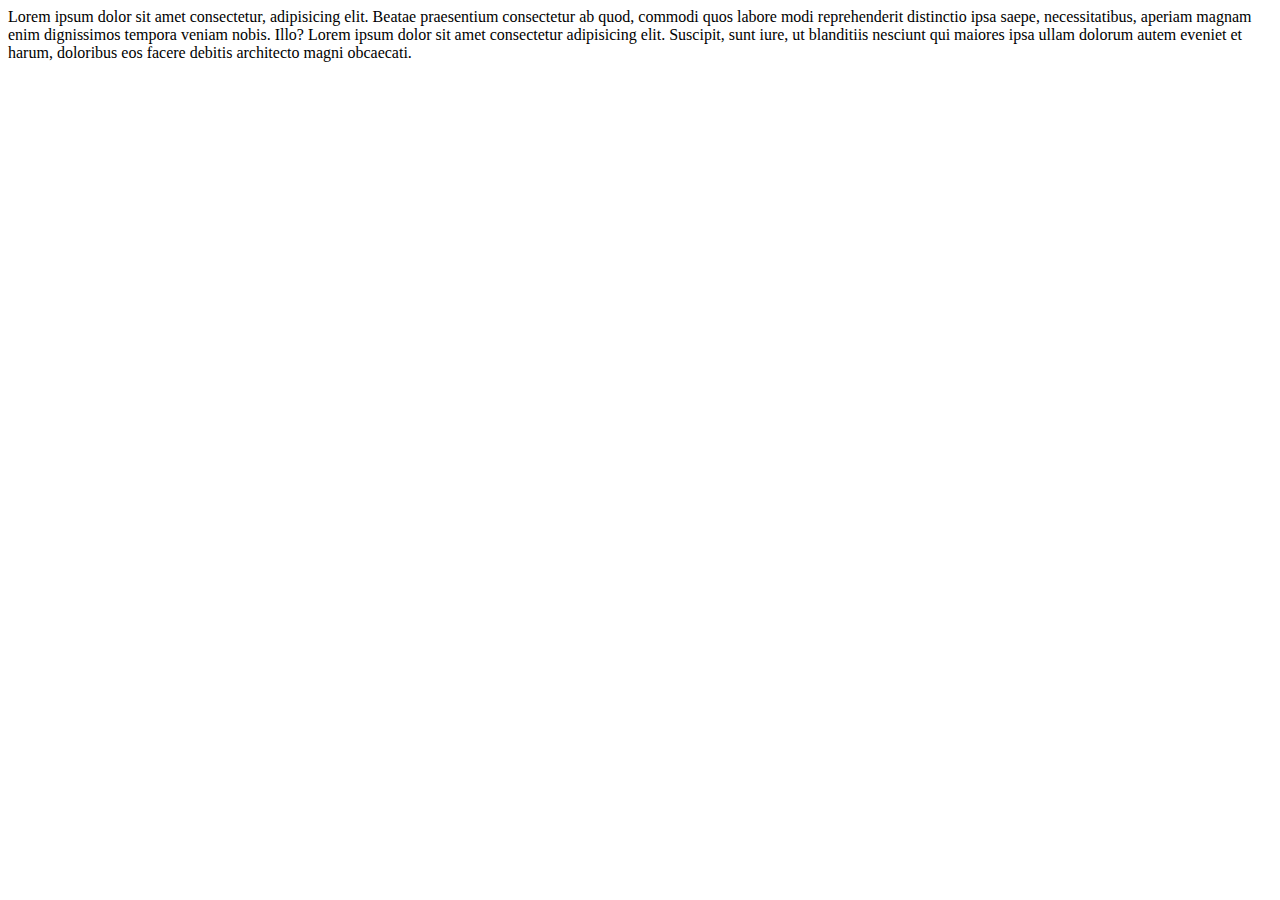
==== index.html @ 7617a358 "star" ====
<!DOCTYPE html>
<html lang="en">
  <head>
    <meta charset="UTF-8" />
    <meta name="viewport" content="width=device-width, initial-scale=1.0" />
    <link rel="stylesheet" href="./css/main.css" />
    <title>Document</title>
  </head>
  <body>
    Lorem ipsum dolor sit amet consectetur, adipisicing elit. Beatae praesentium
    consectetur ab quod, commodi quos labore modi reprehenderit distinctio ipsa
    saepe, necessitatibus, aperiam magnam enim dignissimos tempora veniam nobis.
    Illo? Lorem ipsum dolor sit amet consectetur adipisicing elit. Suscipit,
    sunt iure, ut blanditiis nesciunt qui maiores ipsa ullam dolorum autem
    eveniet et harum, doloribus eos facere debitis architecto magni obcaecati.
  </body>
</html>
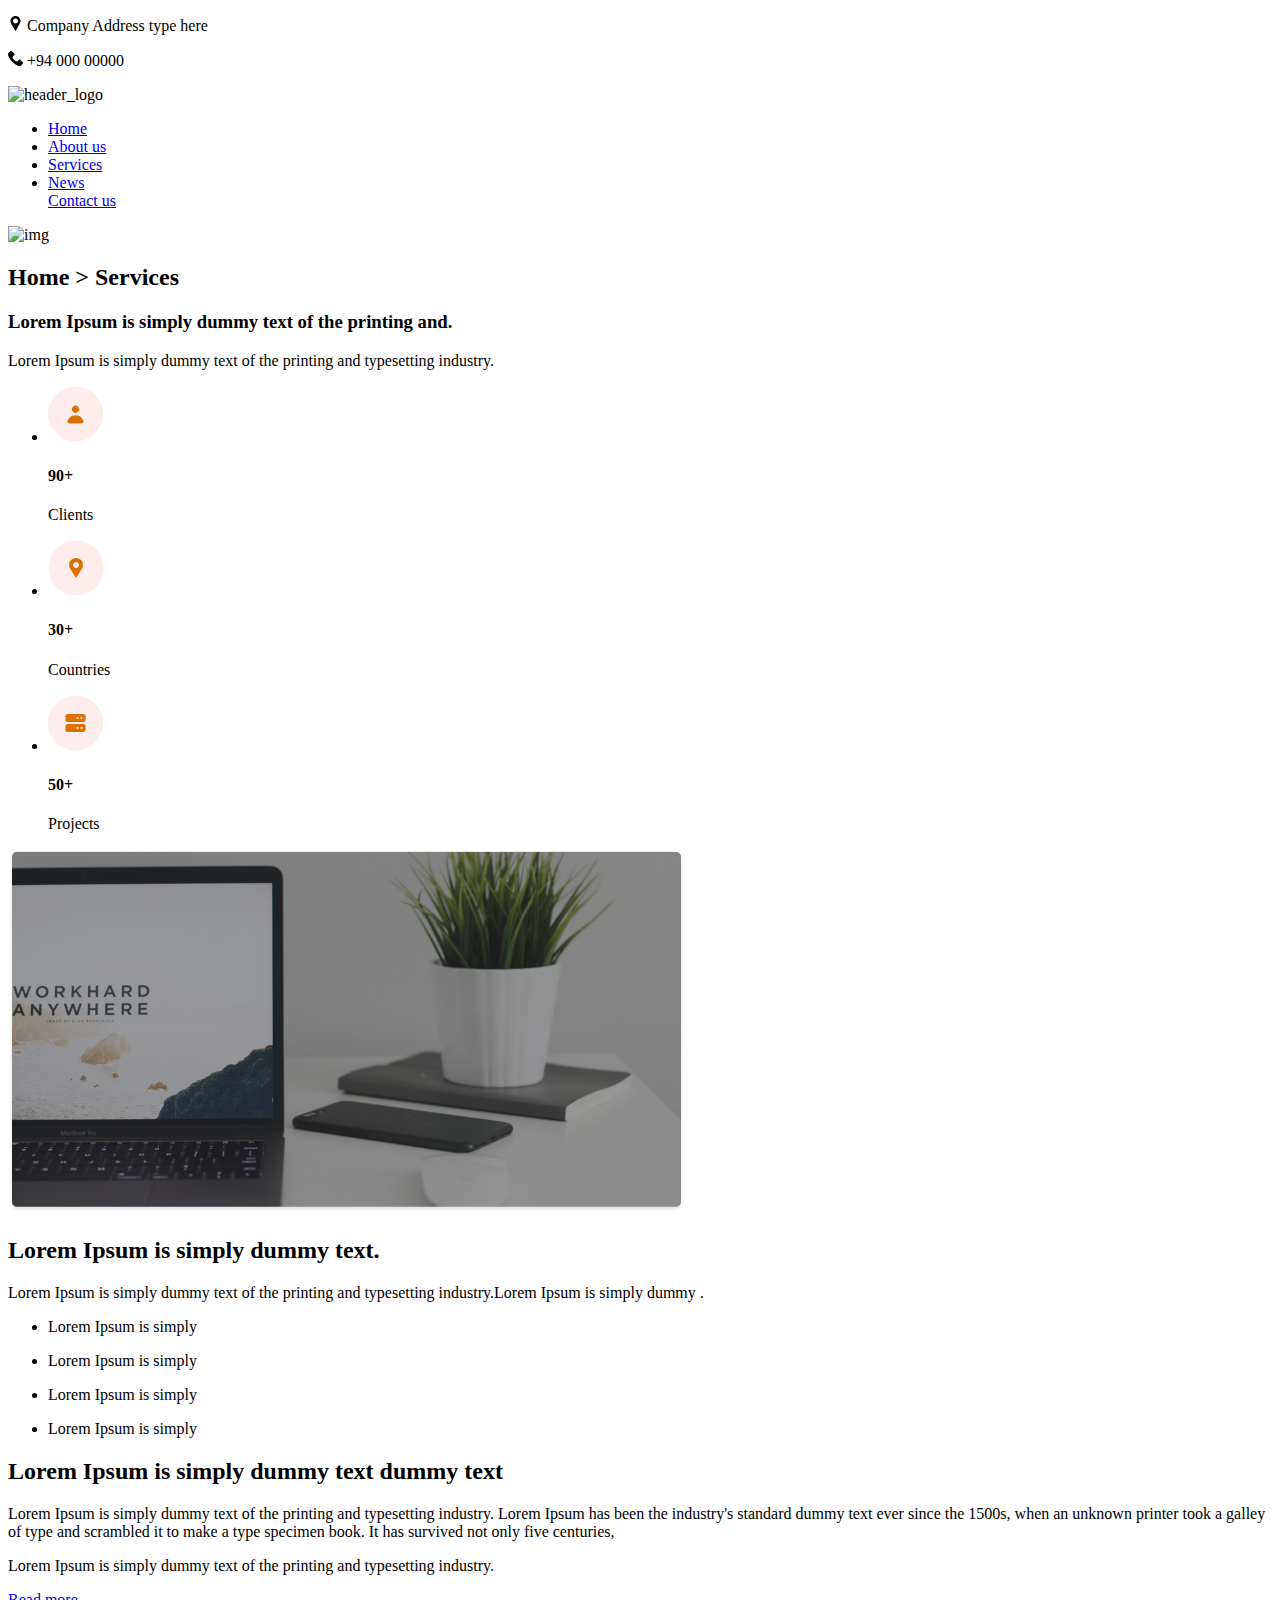
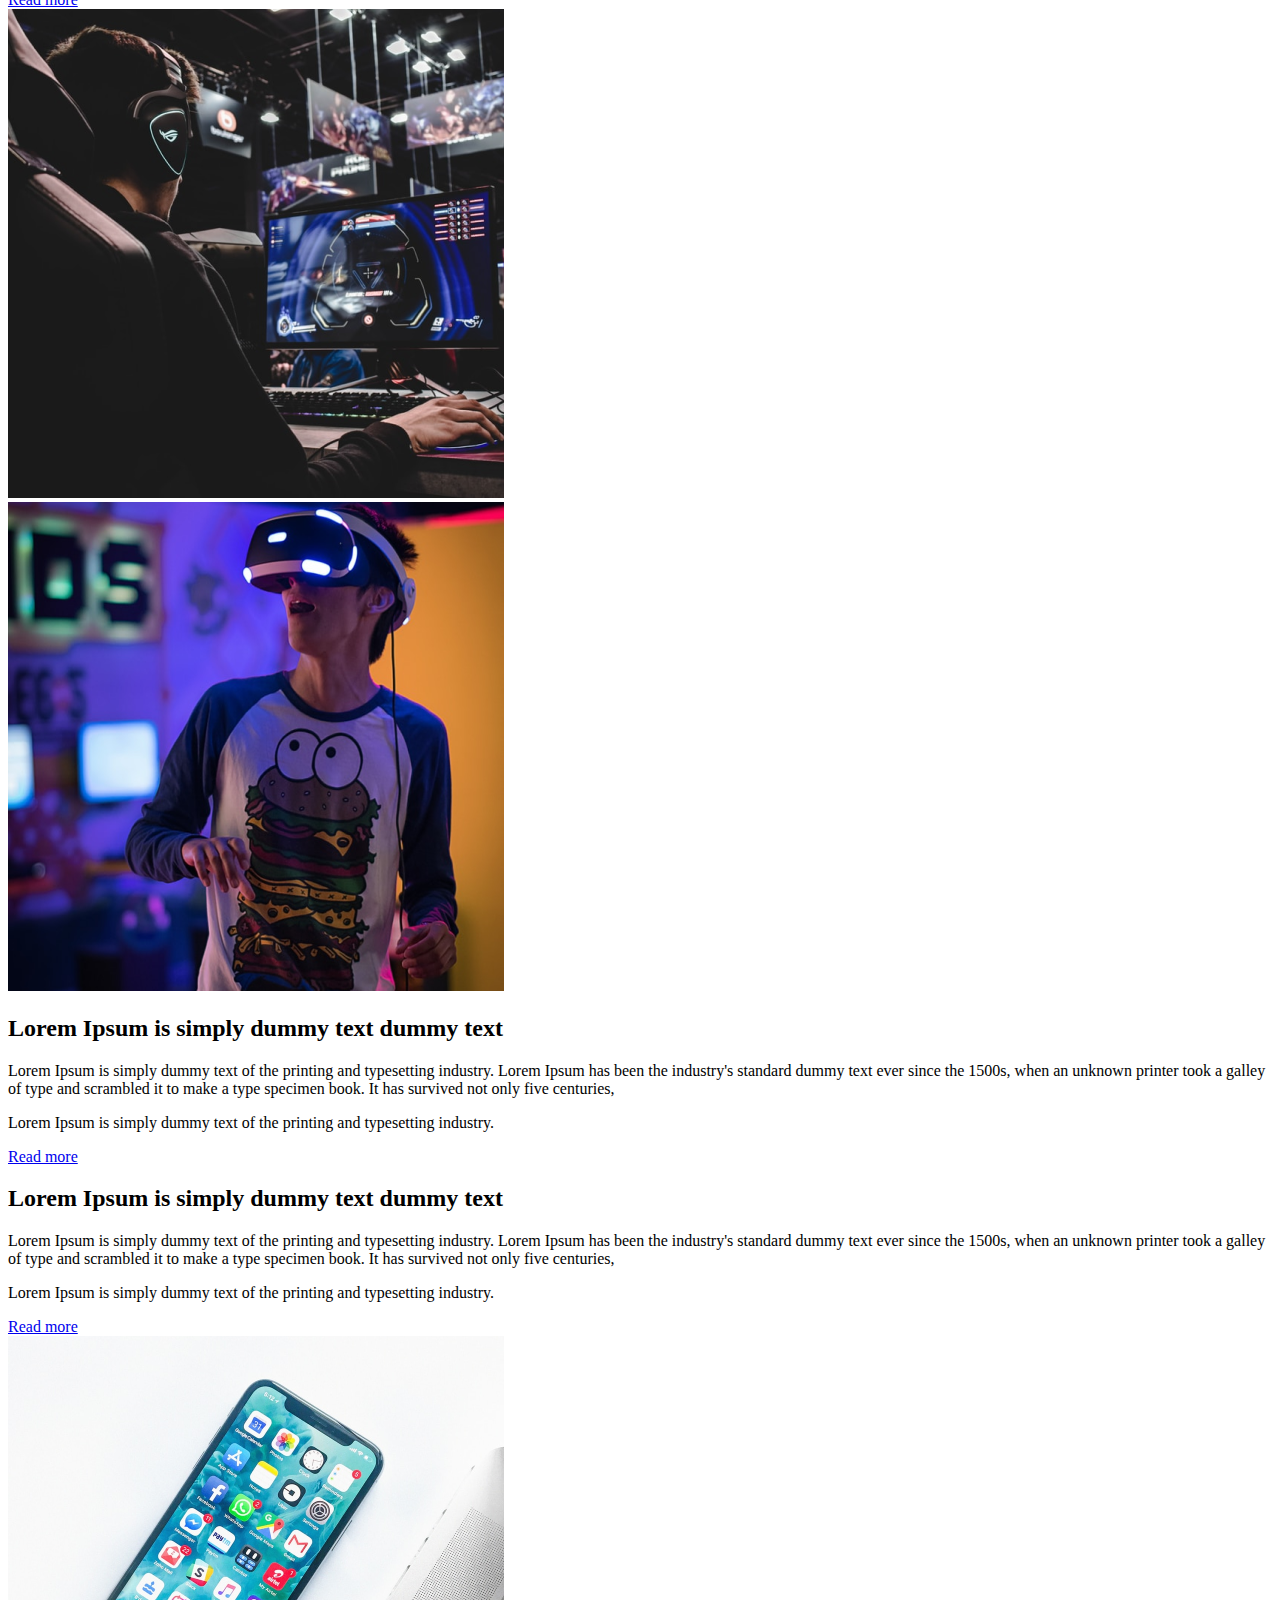
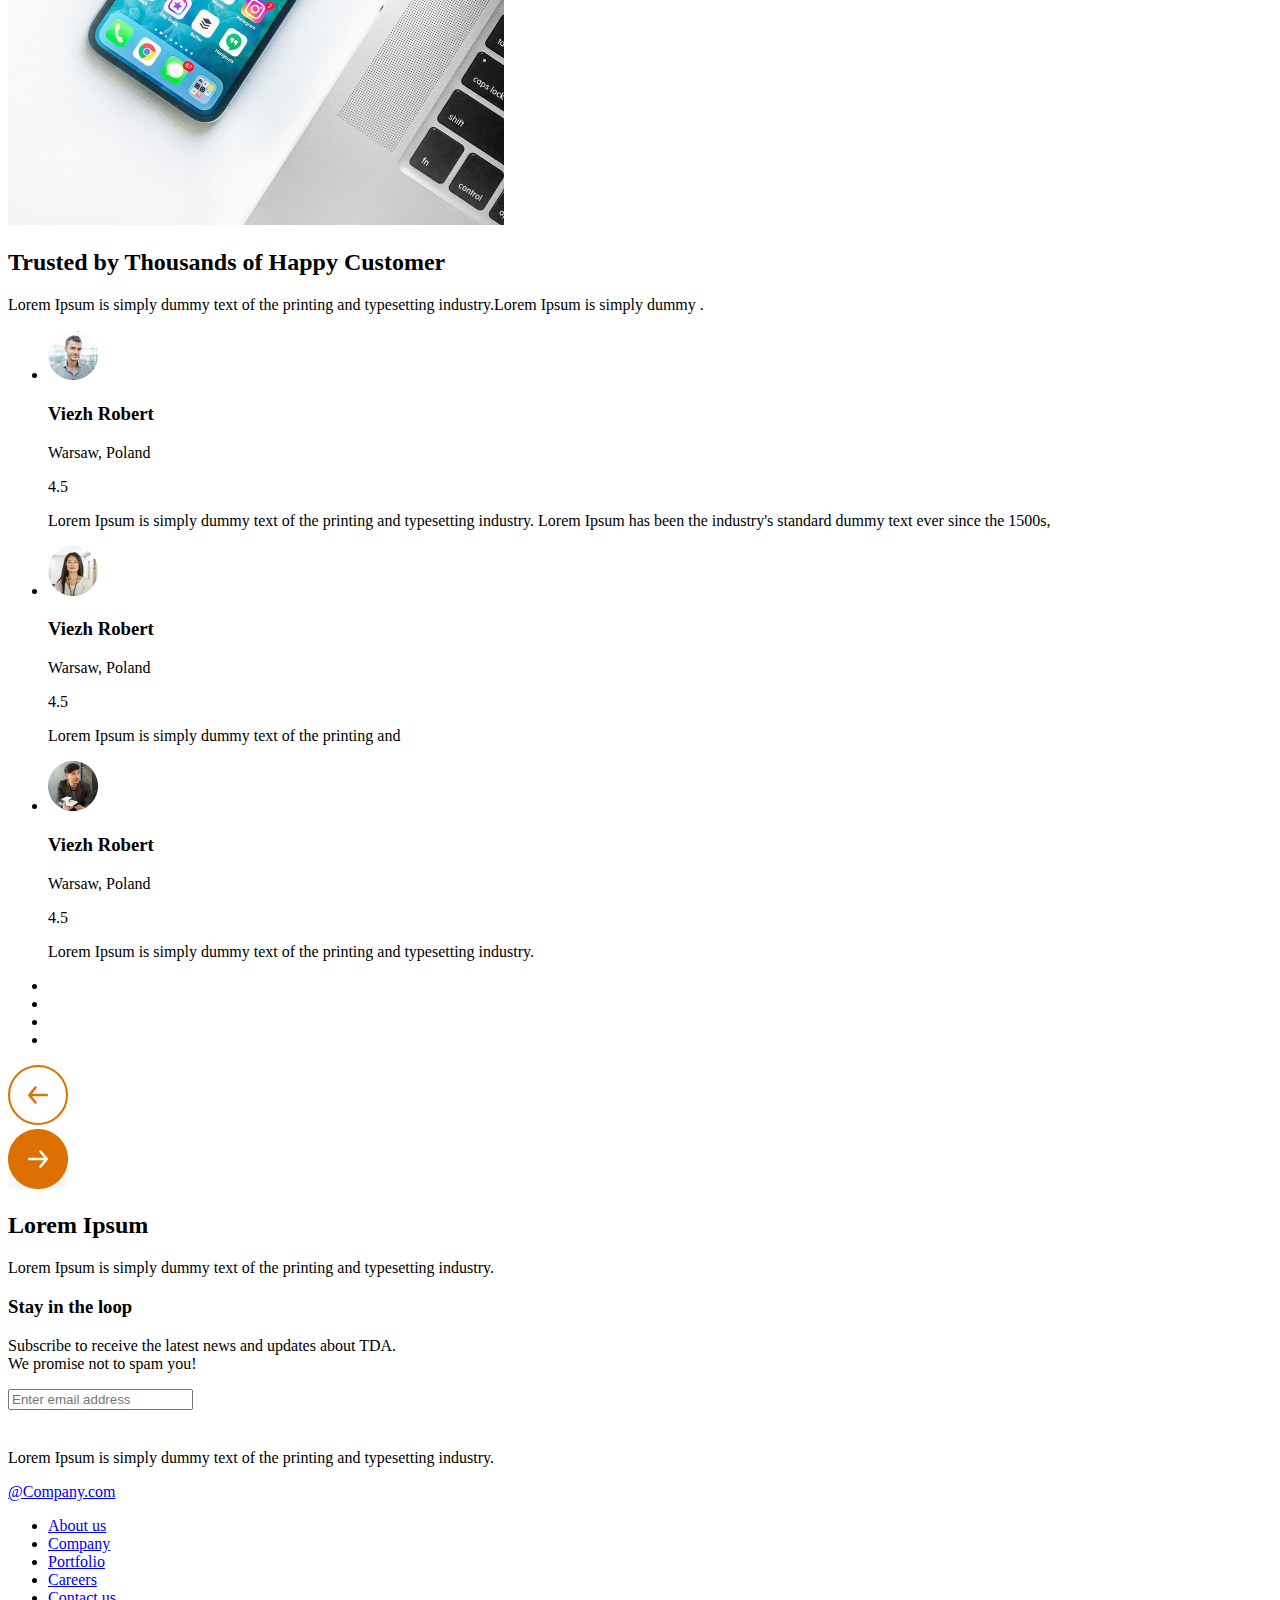
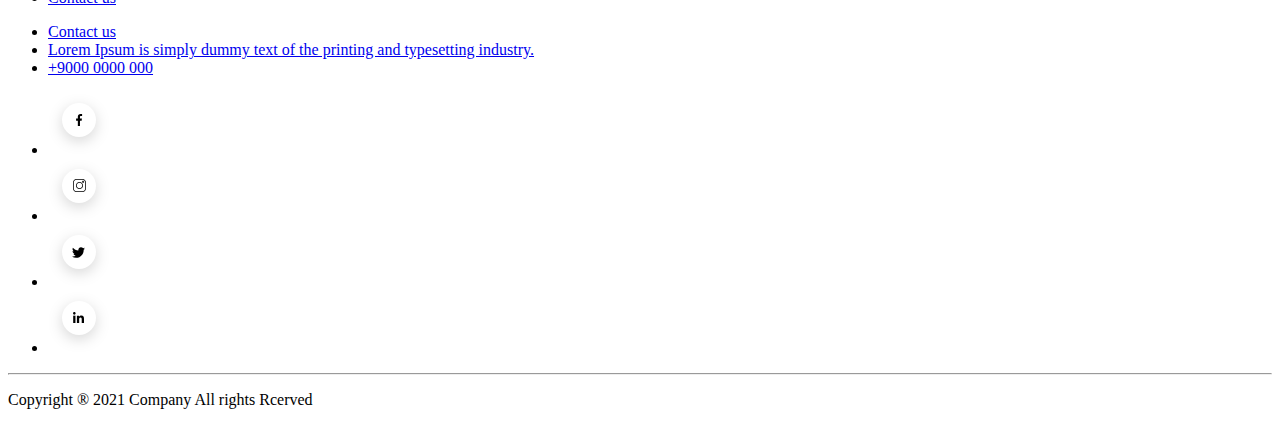
==== commit 96ad2217: "add service and index.html" ====
--- a/index.html
+++ b/index.html
@@ -1,18 +1,501 @@
 <!DOCTYPE html>
 <html lang="en">
-  <head>
-    <meta charset="UTF-8" />
-    <meta name="viewport" content="width=device-width, initial-scale=1.0" />
-    <link rel="stylesheet" href="./css/main.css" />
-    <title>Document</title>
-  </head>
-  <body>
-    Lorem ipsum dolor sit amet consectetur, adipisicing elit. Beatae praesentium
-    consectetur ab quod, commodi quos labore modi reprehenderit distinctio ipsa
-    saepe, necessitatibus, aperiam magnam enim dignissimos tempora veniam nobis.
-    Illo? Lorem ipsum dolor sit amet consectetur adipisicing elit. Suscipit,
-    sunt iure, ut blanditiis nesciunt qui maiores ipsa ullam dolorum autem
-    eveniet et harum, doloribus eos facere debitis architecto magni obcaecati.
-  </body>
-</html>
-
+
+<head>
+  <meta charset="UTF-8" />
+  <meta name="viewport" content="width=device-width, initial-scale=1.0" />
+  <link rel="stylesheet" href="./css/main.css" />
+  <title>Document</title>
+</head>
+
+<body>
+
+  <header class="main_header">
+    <div class="">
+      <div class="main_header__top">
+        <p class="main_header__lokot">
+          <img src="./img/lokatsiya_img.svg" alt="img">
+          Company Address type here
+        </p>
+
+        <p class="main_header__tel">
+          <img src="./img/tel_img.svg" alt="img">
+          +94 000 00000
+        </p>
+      </div>
+    </div>
+
+    <div class="container main_header__container">
+
+      <div class="main_header__blok">
+        <div class="main_header__logo">
+          <img src="./img/LOGO.svg" alt="header_logo">
+        </div>
+
+
+        <ul class="main_header__list">
+          <li class="main_header__item">
+            <a href="#">Home</a>
+          </li>
+          <li class="main_header__item">
+            <a href="#">About us</a>
+          </li>
+          <li class="main_header__item">
+            <a href="#">Services</a>
+          </li>
+          <li class="main_header__item">
+            <a href="#">News</a>
+          </li>
+          <div class="main_header__btn">
+            <a href="#">Contact us</a>
+          </div>
+        </ul>
+
+
+        <div class="main_header__menu">
+          <img src="./img/header_menu_img.svg" alt="img">
+        </div>
+      </div>
+    </div>
+  </header>
+
+  <main>
+    <section class="services_section">
+      <div class="container section_section__container">
+        <h2 class="services_section__title">
+          Home > <span class="services_section__span">Services</span>
+        </h2>
+
+        <h3 class="services_section__subtitle">
+          Lorem Ipsum is simply dummy text of the printing and.
+        </h3>
+
+        <p class="services_section__text">
+          Lorem Ipsum is simply dummy text of the printing and typesetting industry.
+        </p>
+
+        <ul class="services_section__list">
+          <li class="services_section__item">
+            <div class="services_section__img">
+              <img src="./img/services_img1.svg" alt="img">
+            </div>
+            <div>
+              <h4 class="services_section_item__title">
+                90+
+              </h4>
+              <p class="services_section_item__text">
+                Clients
+              </p>
+            </div>
+
+          </li>
+          <li class="services_section__item">
+            <div class="services_section__img">
+              <img src="./img/services_img2.svg" alt="img">
+            </div>
+            <div>
+              <h4 class="services_section_item__title">
+                30+
+              </h4>
+              <p class="services_section_item__text">
+                Countries
+              </p>
+            </div>
+
+          </li>
+          <li class="services_section__item">
+            <div class="services_section__img">
+              <img src="./img/services_img3.svg" alt="img">
+            </div>
+            <div>
+              <h4 class="services_section_item__title">
+                50+
+              </h4>
+              <p class="services_section_item__text">
+                Projects
+              </p>
+            </div>
+          </li>
+        </ul>
+      </div>
+    </section>
+
+    <section class="offer_section">
+      <div class="container offer_section__container">
+        <div class="offer_section__blok">
+          <div class="offer_section__img">
+            <img src="./img/Video Image.png" alt="img">
+          </div>
+
+          <div class="offer_section__content">
+            <h2 class="offer_section__title">
+              Lorem Ipsum is simply dummy text.
+            </h2>
+
+            <p class="offer_section__text">
+              Lorem Ipsum is simply dummy text of the printing and typesetting industry.Lorem Ipsum is simply dummy .
+            </p>
+
+            <ul class="offer_section__list">
+              <li class="offer_section__item">
+                <p class="offer_section_item__text">
+                  Lorem Ipsum is simply
+                </p>
+              </li>
+              <li class="offer_section__item">
+                <p class="offer_section_item__text">
+                  Lorem Ipsum is simply
+                </p>
+              </li>
+              <li class="offer_section__item">
+                <p class="offer_section_item__text">
+                  Lorem Ipsum is simply
+                </p>
+              </li>
+              <li class="offer_section__item">
+                <p class="offer_section_item__text">
+                  Lorem Ipsum is simply
+                </p>
+              </li>
+            </ul>
+          </div>
+        </div>
+      </div>
+    </section>
+
+    <section class="about_section">
+      <div class="container about_section__container">
+        <div class="about_section__blok">
+          <div class="about_section__content">
+            <h2 class="about_section__title">
+              Lorem Ipsum is simply dummy
+              text dummy text
+            </h2>
+
+            <p class="about_section__text">
+              Lorem Ipsum is simply dummy text of the printing and typesetting industry. Lorem Ipsum has been the
+              industry's standard dummy text ever since the 1500s, when an unknown printer took a galley of type and
+              scrambled it to make a type specimen book. It has survived not only five centuries,
+            </p>
+
+            <p class="about_section__subtext">
+              Lorem Ipsum is simply dummy text of the printing and typesetting industry.
+            </p>
+
+            <a class="about_section__btn" href="#">Read more</a>
+          </div>
+
+          <div class="about_section__img">
+            <img src="./img/about_img.png" alt="img">
+          </div>
+        </div>
+      </div>
+    </section>
+
+    <section class="game_section">
+      <div class="container game_section__container">
+        <div class="game_section__blok">
+          <div class="game_section__img">
+            <img src="./img/game_img.png" alt="img">
+          </div>
+
+          <div class="game_section__content">
+            <h2 class="about_section__title">
+              Lorem Ipsum is simply dummy
+              text dummy text
+            </h2>
+
+            <p class="about_section__text">
+              Lorem Ipsum is simply dummy text of the printing and typesetting industry. Lorem Ipsum has been the
+              industry's standard dummy text ever since the 1500s, when an unknown printer took a galley of type and
+              scrambled it to make a type specimen book. It has survived not only five centuries,
+            </p>
+
+            <p class="about_section__subtext">
+              Lorem Ipsum is simply dummy text of the printing and typesetting industry.
+            </p>
+
+            <a class="about_section__btn" href="#">Read more</a>
+          </div>
+        </div>
+      </div>
+    </section>
+
+    <section class="lorem_section">
+      <div class="container lorem_section__container">
+        <div class="lorem_section__blok">
+          <div class="lorem_section__content">
+            <h2 class="about_section__title">
+              Lorem Ipsum is simply dummy
+              text dummy text
+            </h2>
+
+            <p class="about_section__text">
+              Lorem Ipsum is simply dummy text of the printing and typesetting industry. Lorem Ipsum has been the
+              industry's standard dummy text ever since the 1500s, when an unknown printer took a galley of type and
+              scrambled it to make a type specimen book. It has survived not only five centuries,
+            </p>
+
+            <p class="about_section__subtext">
+              Lorem Ipsum is simply dummy text of the printing and typesetting industry.
+            </p>
+
+            <a class="about_section__btn" href="#">Read more</a>
+          </div>
+
+          <div class="lorem_section__img">
+            <img src="./img/lorem_img.png" alt="img">
+          </div>
+        </div>
+      </div>
+    </section>
+
+    <section class="customer_section">
+      <div class="container customer_section__container">
+        <h2 class="customer_section__title">
+          Trusted by Thousands of Happy Customer
+        </h2>
+
+        <p class="customer_section__text">
+          Lorem Ipsum is simply dummy text of the printing and typesetting industry.Lorem Ipsum is simply dummy .
+        </p>
+
+        <ul class="customer_section__list">
+          <li class="customer_section__item">
+            <div class="customer_section__content">
+              <div class="customer_section_item__img">
+                <img src="./img/customer_img1.png" alt="img">
+              </div>
+
+              <div>
+                <h3 class="customer_section_item__subtitle">
+                  Viezh Robert
+                </h3>
+
+                <p class="customer_section_item__text">
+                  Warsaw, Poland
+                </p>
+              </div>
+
+              <div>
+                <p class="customer_section_item__star">
+                  4.5
+                </p>
+              </div>
+            </div>
+
+            <p class="customer_section_item__subtext">
+              Lorem Ipsum is simply dummy text of the printing and typesetting industry. Lorem Ipsum has been the
+              industry's standard dummy text ever since the 1500s,
+            </p>
+
+          </li>
+          <li class="customer_section__item">
+            <div class="customer_section__content">
+              <div class="customer_section_item__img">
+                <img src="./img/customer_img2.png" alt="img">
+              </div>
+
+              <div>
+                <h3 class="customer_section_item__subtitle">
+                  Viezh Robert
+                </h3>
+
+                <p class="customer_section_item__text">
+                  Warsaw, Poland
+                </p>
+              </div>
+
+              <div>
+                <p class="customer_section_item__star">
+                  4.5
+                </p>
+              </div>
+            </div>
+
+            <p class="customer_section_item__subtext">
+              Lorem Ipsum is simply dummy text of the printing and
+            </p>
+
+
+          </li>
+          <li class="customer_section__item">
+            <div class="customer_section__content">
+              <div class="customer_section_item__img">
+                <img src="./img/customer_img3.png" alt="img">
+              </div>
+
+              <div>
+                <h3 class="customer_section_item__subtitle">
+                  Viezh Robert
+                </h3>
+
+                <p class="customer_section_item__text">
+                  Warsaw, Poland
+                </p>
+              </div>
+
+              <div>
+                <p class="customer_section_item__star">
+                  4.5
+                </p>
+              </div>
+            </div>
+
+            <p class="customer_section_item__subtext">
+              Lorem Ipsum is simply dummy text of the printing and typesetting industry.
+            </p>
+
+          </li>
+        </ul>
+
+
+        <div class="customer_section__bottom">
+          <ul class="customer_section__list">
+            <li class="customer_section__subitem">
+
+            </li>
+            <li class="customer_section__subitem">
+
+            </li>
+            <li class="customer_section__subitem">
+
+            </li>
+            <li class="customer_section__subitem">
+
+            </li>
+          </ul>
+
+          <div class="customer_section__btns">
+            <div>
+              <a href="#">
+                <img src="./img/customer_btn1.svg" alt="img">
+              </a>
+
+            </div>
+
+            <div>
+              <a href="#">
+                <img src="./img/right.png" alt="img">
+              </a>
+            </div>
+
+          </div>
+        </div>
+      </div>
+
+
+    </section>
+
+
+    <section class="item_section">
+      <div class="container item_section__container">
+        <h2 class="item_section__title">
+          Lorem Ipsum
+        </h2>
+
+        <p class="item_section__text">
+          Lorem Ipsum is simply dummy text of the printing and typesetting industry.
+        </p>
+
+        <div class="item_section__blok">
+          <div class="item_section__content">
+            <h3 class="item_section__subtitle">
+              Stay in the loop
+            </h3>
+            <p class="item_section__subtext">
+              Subscribe to receive the latest news and updates about TDA. <br>
+              We promise not to spam you!
+            </p>
+          </div>
+
+          <div>
+            <form action="" class="item_section__forms">
+
+              <input class="item_section__form" type="text" name="email" placeholder="Enter email address">
+
+            </form>
+          </div>
+        </div>
+      </div>
+    </section>
+
+  </main>
+
+  <footer class="footer_section">
+    <div class="container footer_section__container">
+      <div class="footer_section__blok">
+        <div class="footer_section__logo">
+          <img class="footer_section__logo-img" src="./img/logo.svg" alt="img">
+
+          <p class="footer_section__subtitle">
+            Lorem Ipsum is simply dummy text of the printing and typesetting industry.
+          </p>
+          <a href="#">
+            <p class="footer_section__subtext">@Company.com</p>
+          </a>
+        </div>
+
+        <ul >
+          <li class="footer_section__item">
+                  <a href="#">About us</a>
+          </li>
+          <li class="footer_section__item">
+                  <a href="#">Company</a>
+          </li>
+          <li class="footer_section__item">
+                  <a href="#">Portfolio</a>
+          </li>
+          <li class="footer_section__item">
+                  <a href="#">Careers</a>
+          </li>
+          <li class="footer_section__item">
+                  <a href="#">Contact us</a>
+          </li>
+        </ul>
+
+        <ul>
+          <li class="footer_section__item">
+            <a href="#">Contact us</a>
+          </li>
+          <li class="footer_section__item">
+            <a class="footer_section__a" href="#">Lorem Ipsum is simply dummy text of the printing and typesetting industry. </a>
+          </li>
+          <li class="footer_section__item">
+            <a href="#">+9000 0000 000</a>
+          </li>
+        </ul>
+
+        <ul class="footer_section__link-ilst">
+          <li class="footer_section_link__item">
+            <a href="#">
+              <img src="./img/fasbook.svg" alt="">
+            </a>
+          </li>
+          <li class="footer_section_link__item">
+            <a href="#">
+              <img src="./img/insta.svg" alt="">
+            </a>
+          </li>
+          <li class="footer_section_link__item">
+            <a href="#">
+              <img src="./img/twiter.svg" alt="">
+            </a>
+          </li>
+          <li class="footer_section_link__item">
+            <a href="#">
+              <img src="./img/linc.svg" alt="">
+            </a>
+          </li>
+        </ul>
+      </div>
+
+      <hr>
+      <p class="footer_section__bottom-text">
+        Copyright ® 2021 Company All rights Rcerved
+      </p>
+    </div>
+  </footer>
+</body>
+
+</html>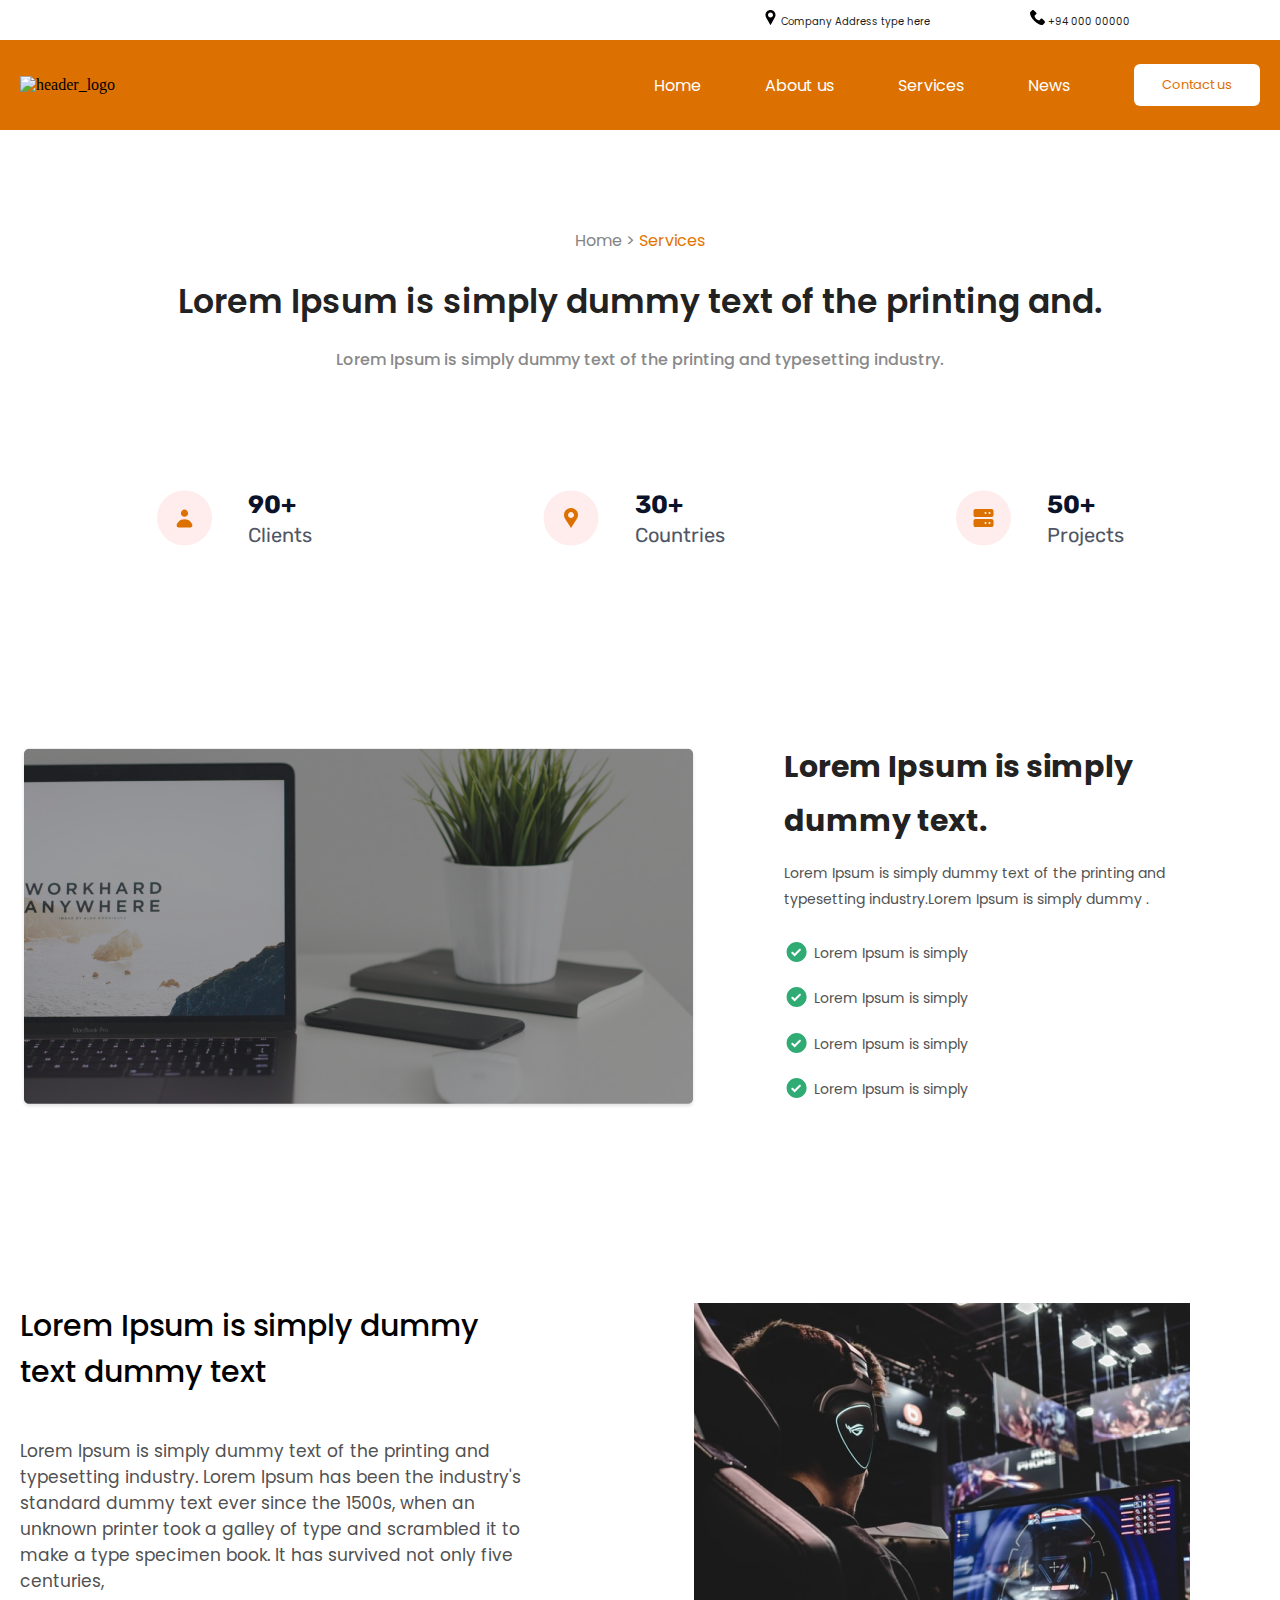
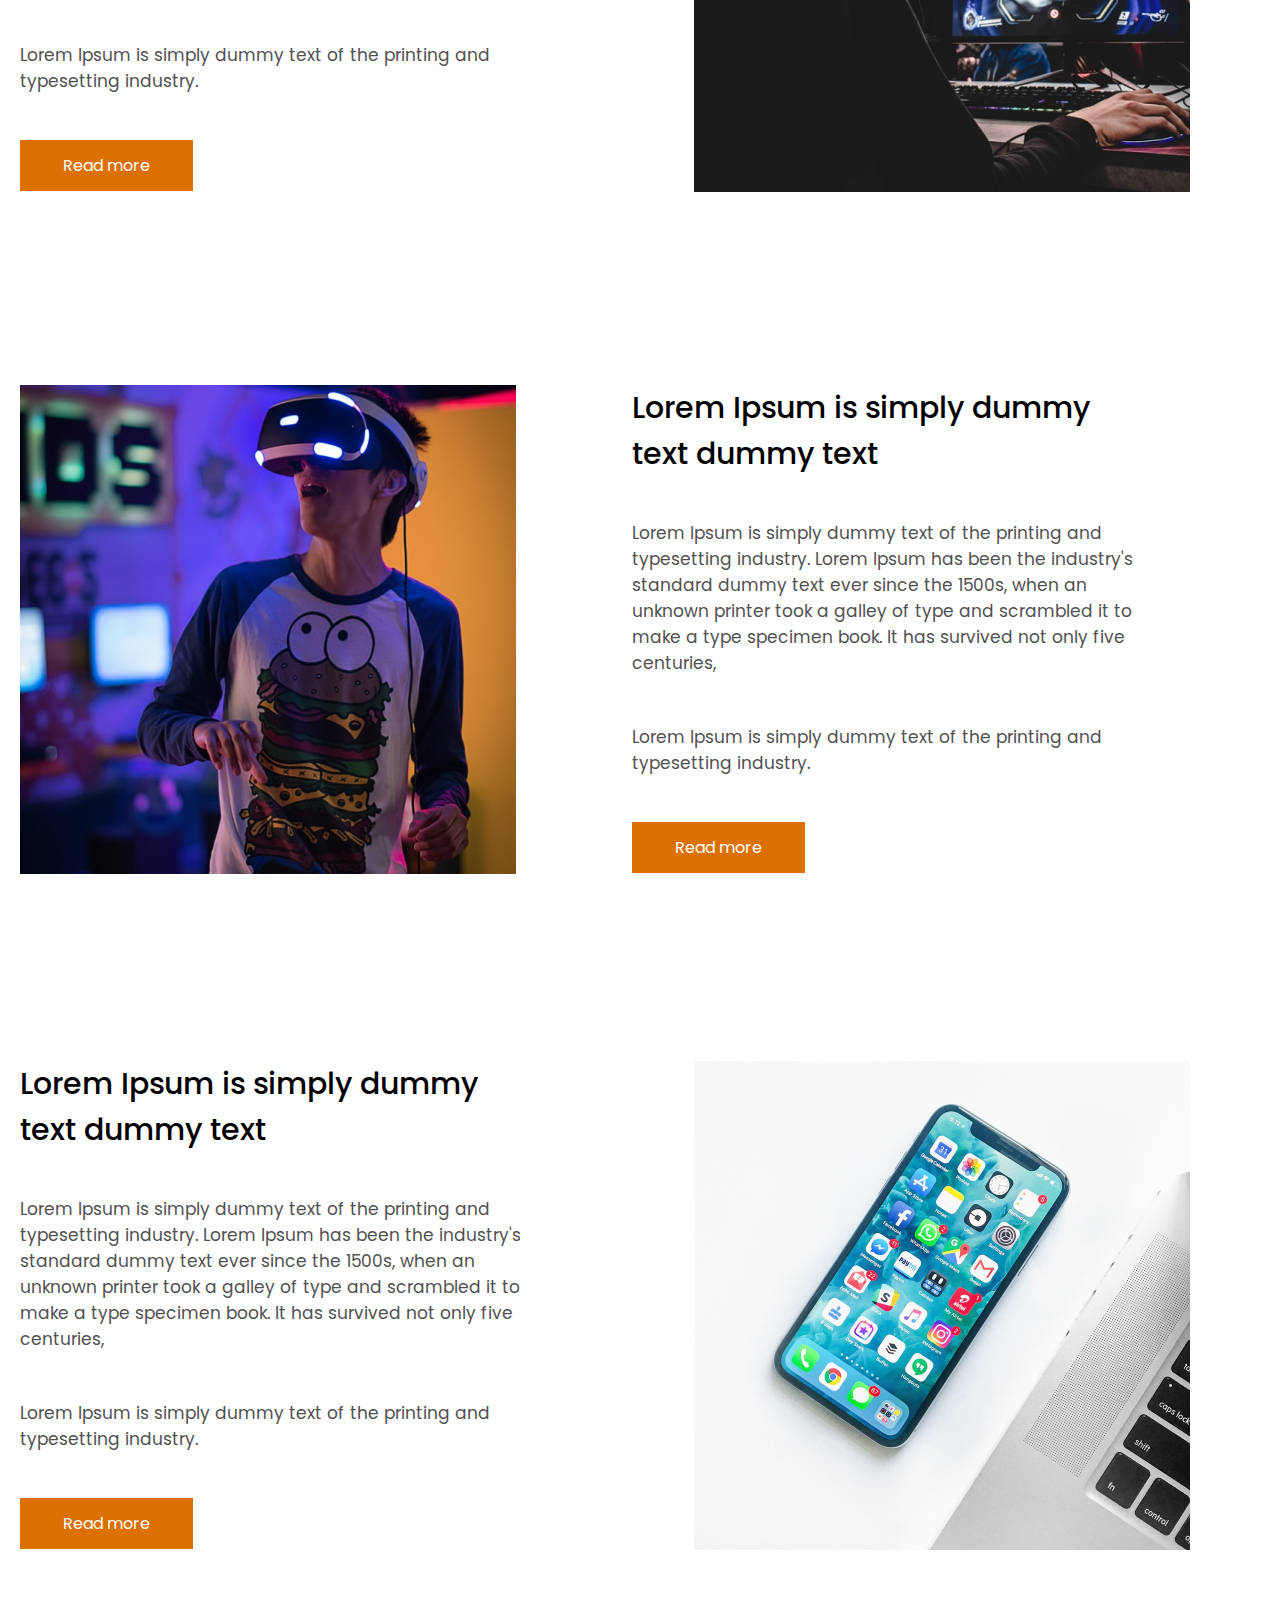
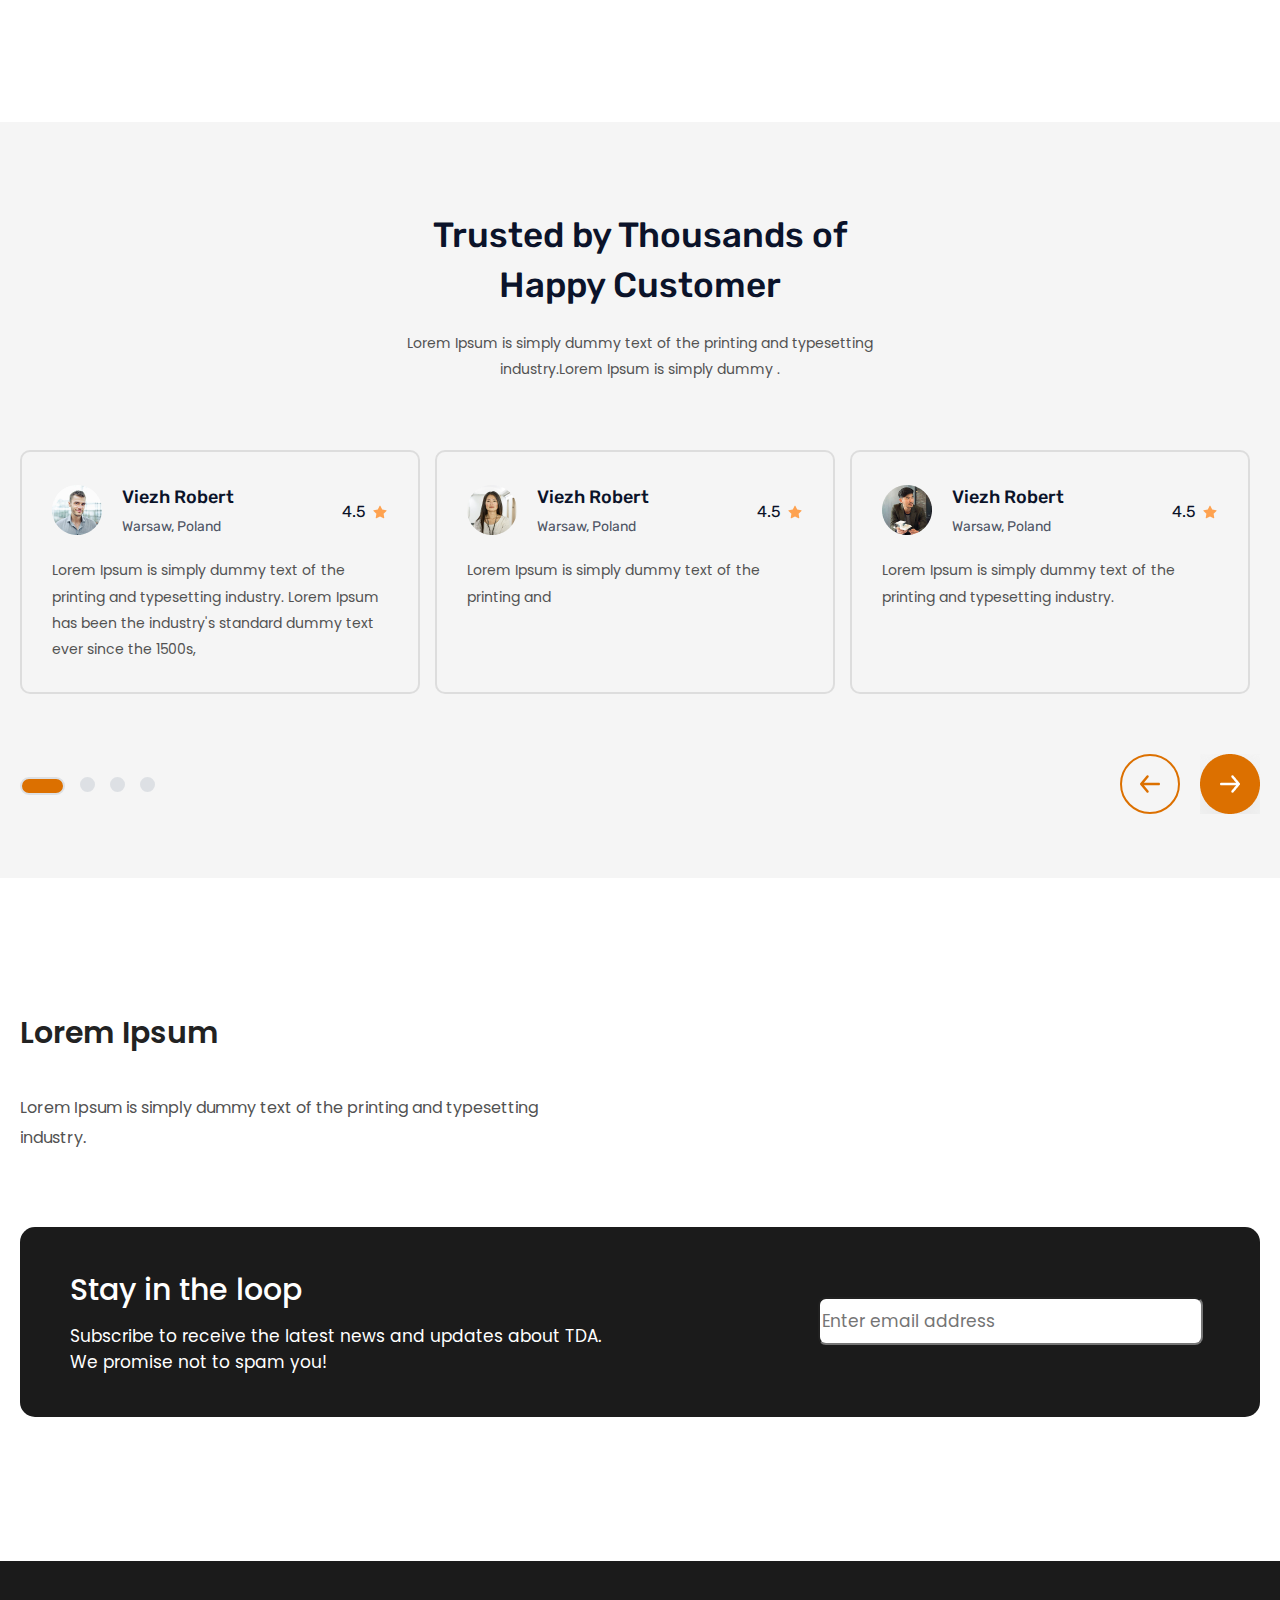
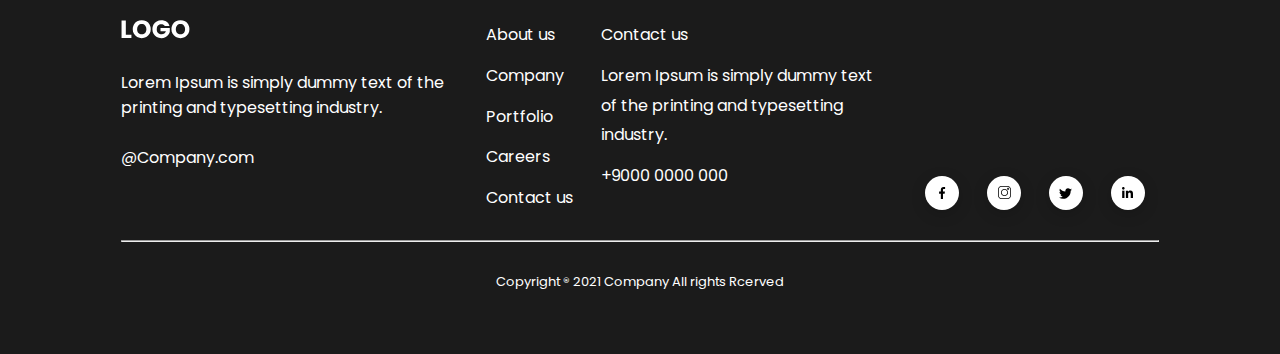
==== commit 7a321b76: "add link" ====
--- a/index.html
+++ b/index.html
@@ -35,7 +35,7 @@
 
         <ul class="main_header__list">
           <li class="main_header__item">
-            <a href="#">Home</a>
+            <a href="./index.html">Home</a>
           </li>
           <li class="main_header__item">
             <a href="#">About us</a>
@@ -44,10 +44,10 @@
             <a href="#">Services</a>
           </li>
           <li class="main_header__item">
-            <a href="#">News</a>
+            <a href="./news.html">News</a>
           </li>
           <div class="main_header__btn">
-            <a href="#">Contact us</a>
+            <a href="./contact.html">Contact us</a>
           </div>
         </ul>
 
@@ -486,6 +486,8 @@
             <a href="#">
               <img src="./img/linc.svg" alt="">
             </a>
+
+
           </li>
         </ul>
       </div>
--- a/css/main.css
+++ b/css/main.css
@@ -0,0 +1,958 @@
+@import url("https://fonts.googleapis.com/css2?family=Barlow:ital,wght@0,100;0,200;0,300;0,400;0,500;0,600;0,700;0,800;0,900;1,100;1,200;1,300;1,400;1,500;1,600;1,700;1,800;1,900&family=Be+Vietnam+Pro:ital,wght@0,100;0,200;0,300;0,400;0,500;0,600;0,700;0,800;0,900;1,100;1,200;1,300;1,400;1,500;1,600;1,700;1,800;1,900&family=Fraunces:ital,opsz,wght@0,9..144,100..900;1,9..144,100..900&family=Inter:wght@100..900&family=Livvic:ital,wght@0,100;0,200;0,300;0,400;0,500;0,600;0,700;0,900;1,100;1,200;1,300;1,400;1,500;1,600;1,700;1,900&family=Poppins:ital,wght@0,100;0,200;0,300;0,400;0,500;0,600;0,700;0,800;0,900;1,100;1,200;1,300;1,400;1,500;1,600;1,700;1,800;1,900&family=Roboto:ital@1&family=Rubik:ital,wght@0,300..900;1,300..900&display=swap");
+@import url("https://fonts.googleapis.com/css2?family=Barlow:ital,wght@0,100;0,200;0,300;0,400;0,500;0,600;0,700;0,800;0,900;1,100;1,200;1,300;1,400;1,500;1,600;1,700;1,800;1,900&family=Be+Vietnam+Pro:ital,wght@0,100;0,200;0,300;0,400;0,500;0,600;0,700;0,800;0,900;1,100;1,200;1,300;1,400;1,500;1,600;1,700;1,800;1,900&family=Fraunces:ital,opsz,wght@0,9..144,100..900;1,9..144,100..900&family=Inter:wght@100..900&family=Livvic:ital,wght@0,100;0,200;0,300;0,400;0,500;0,600;0,700;0,900;1,100;1,200;1,300;1,400;1,500;1,600;1,700;1,900&family=Poppins:ital,wght@0,100;0,200;0,300;0,400;0,500;0,600;0,700;0,800;0,900;1,100;1,200;1,300;1,400;1,500;1,600;1,700;1,800;1,900&family=Roboto:ital@1&family=Rubik:ital,wght@0,300..900;1,300..900&display=swap");
+:root {
+  --font-family: "Poppins", sans-serif;
+  --second-family: "Rubik", sans-serif;
+}
+
+html {
+  -webkit-box-sizing: border-box;
+          box-sizing: border-box;
+}
+
+*,
+*::before,
+*::after {
+  -webkit-box-sizing: inherit;
+          box-sizing: inherit;
+}
+
+h1,
+h2,
+h3,
+h4,
+h5,
+p {
+  margin: 0;
+}
+
+ul,
+ol {
+  list-style: none;
+  padding: 0;
+  margin: 0;
+}
+
+a {
+  text-decoration: none;
+  color: unset;
+  display: inline-block;
+}
+
+img {
+  max-width: 100%;
+  height: auto;
+}
+
+.container {
+  max-width: 1294px;
+  width: 100%;
+  margin-left: auto;
+  margin-right: auto;
+  padding-left: 20px;
+  padding-right: 20px;
+}
+
+body {
+  margin: 0;
+  overflow-x: hidden;
+}
+
+.main_header {
+  padding-bottom: 24px;
+  padding-top: 24px;
+  background: #dc7000;
+}
+.main_header__top {
+  display: none;
+}
+.main_header__lokot {
+  font-family: var(--font-family);
+  font-weight: 400;
+  font-size: 10px;
+  color: #1a1a1a;
+  padding-top: 10px;
+  padding-bottom: 10px;
+}
+.main_header__tel {
+  font-family: var(--font-family);
+  font-weight: 400;
+  font-size: 10px;
+  color: #1a1a1a;
+}
+.main_header__blok {
+  display: -webkit-box;
+  display: -ms-flexbox;
+  display: flex;
+  -webkit-box-pack: justify;
+      -ms-flex-pack: justify;
+          justify-content: space-between;
+  -webkit-box-align: center;
+      -ms-flex-align: center;
+          align-items: center;
+}
+.main_header__list {
+  display: none;
+}
+.main_header__item {
+  font-family: var(--font-family);
+  font-weight: 400;
+  font-size: 16px;
+  color: #fff;
+}
+.main_header__item:hover {
+  -webkit-transform: scale(1.06);
+          transform: scale(1.06);
+  -webkit-transition: 0.4s;
+  transition: 0.4s;
+}
+.main_header__btn {
+  font-family: var(--font-family);
+  font-weight: 400;
+  font-size: 13px;
+  color: #dc7000;
+  border-radius: 6px;
+  background: #fff;
+  padding: 11px 28px;
+}
+.main_header__btn:hover {
+  -webkit-transform: scale(1.06);
+          transform: scale(1.06);
+  -webkit-transition: 0.4s;
+  transition: 0.4s;
+}
+@media screen and (min-width: 768px) {
+  .main_header__list {
+    display: inline-block;
+  }
+  .main_header__top {
+    background-color: white;
+    margin-bottom: 24px;
+    display: -webkit-box;
+    display: -ms-flexbox;
+    display: flex;
+    -webkit-box-pack: end;
+        -ms-flex-pack: end;
+            justify-content: end;
+    -webkit-box-align: center;
+        -ms-flex-align: center;
+            align-items: center;
+    gap: 100px;
+    padding-right: 150px;
+  }
+  .main_header {
+    padding-top: 0;
+  }
+  .main_header__menu {
+    display: none;
+  }
+  .main_header__list {
+    display: -webkit-box;
+    display: -ms-flexbox;
+    display: flex;
+    -webkit-box-align: center;
+        -ms-flex-align: center;
+            align-items: center;
+    gap: 64px;
+  }
+}
+
+.footer_section {
+  background-color: #1B1B1B;
+  padding: 59px 101px;
+}
+.footer_section__subtitle {
+  font-family: var(--font-family);
+  font-weight: 400;
+  font-size: 16px;
+  color: #fff;
+  margin-bottom: 25px;
+  margin-top: 27px;
+  width: 337px;
+}
+.footer_section__subtext {
+  font-family: var(--font-family);
+  font-weight: 400;
+  font-size: 16px;
+  color: #fff;
+  margin-bottom: 62px;
+}
+.footer_section__blok {
+  display: -webkit-box;
+  display: -ms-flexbox;
+  display: flex;
+  -webkit-box-pack: justify;
+      -ms-flex-pack: justify;
+          justify-content: space-between;
+}
+.footer_section__item {
+  font-family: var(--font-family);
+  font-weight: 400;
+  font-size: 16px;
+  line-height: 186%;
+  color: #fff;
+  margin-bottom: 11px;
+}
+.footer_section__a {
+  width: 282px;
+}
+.footer_section__link-ilst {
+  display: -webkit-box;
+  display: -ms-flexbox;
+  display: flex;
+  -webkit-box-align: end;
+      -ms-flex-align: end;
+          align-items: end;
+}
+.footer_section__bottom-text {
+  font-family: var(--font-family);
+  font-weight: 400;
+  font-size: 13px;
+  line-height: 191%;
+  color: #fff;
+  text-align: center;
+  margin-top: 28px;
+}
+
+.services_section {
+  padding-top: 94px;
+  padding-bottom: 120px;
+}
+.services_section__title {
+  font-family: var(--font-family);
+  font-weight: 400;
+  font-size: 16px;
+  line-height: 209%;
+  color: #848484;
+  margin-bottom: 15px;
+  margin-left: auto;
+  margin-right: auto;
+  text-align: center;
+}
+.services_section__span {
+  color: #e47500;
+}
+.services_section__subtitle {
+  font-family: var(--font-family);
+  font-weight: 600;
+  font-size: 33px;
+  line-height: 180%;
+  text-align: center;
+  color: #222;
+  margin-bottom: 13px;
+}
+.services_section__text {
+  font-family: var(--font-family);
+  font-weight: 500;
+  font-size: 16px;
+  line-height: 187%;
+  text-align: center;
+  color: #898989;
+  margin-bottom: 45px;
+}
+.services_section__list {
+  display: -webkit-box;
+  display: -ms-flexbox;
+  display: flex;
+  -webkit-box-pack: center;
+      -ms-flex-pack: center;
+          justify-content: center;
+  gap: 231px;
+  border-radius: 10px;
+  height: 200px;
+  background: #fff;
+  -webkit-box-shadow: #4f5665;
+          box-shadow: #4f5665;
+}
+.services_section__item {
+  display: -webkit-box;
+  display: -ms-flexbox;
+  display: flex;
+  -webkit-box-align: center;
+      -ms-flex-align: center;
+          align-items: center;
+  gap: 36px;
+}
+.services_section_item__title {
+  font-family: var(--second-family);
+  font-weight: 700;
+  font-size: 25px;
+  line-height: 120%;
+  color: #0b132a;
+}
+.services_section_item__text {
+  font-family: var(--second-family);
+  font-weight: 400;
+  font-size: 20px;
+  line-height: 150%;
+  color: #4f5665;
+}
+
+.offer_section {
+  padding-bottom: 182px;
+}
+.offer_section__blok {
+  display: -webkit-box;
+  display: -ms-flexbox;
+  display: flex;
+  gap: 87px;
+  -webkit-box-align: center;
+      -ms-flex-align: center;
+          align-items: center;
+}
+.offer_section__img {
+  background-image: url(/img/offer_vidyo_bcimg.svg);
+  background-repeat: no-repeat;
+  background-position: center;
+}
+.offer_section__title {
+  font-family: var(--font-family);
+  font-weight: 700;
+  font-size: 30px;
+  line-height: 180%;
+  color: #222;
+  margin-bottom: 12px;
+  width: 383px;
+}
+.offer_section__text {
+  font-family: var(--font-family);
+  font-weight: 400;
+  font-size: 14px;
+  line-height: 187%;
+  color: #525252;
+  margin-bottom: 28px;
+  width: 427px;
+}
+.offer_section_item__text {
+  font-family: var(--font-family);
+  font-weight: 400;
+  font-size: 14px;
+  line-height: 187%;
+  color: #525252;
+  margin-bottom: 19px;
+  margin-left: 30px;
+}
+.offer_section__item {
+  background-image: url(/img/bx_bxs-check-circle.svg);
+  background-repeat: no-repeat;
+}
+
+.about_section {
+  padding-bottom: 189px;
+}
+.about_section__title {
+  font-family: var(--font-family);
+  font-weight: 500;
+  font-size: 30px;
+  color: #000;
+  margin-bottom: 43px;
+  width: 472px;
+}
+.about_section__text {
+  font-family: var(--font-family);
+  font-weight: 400;
+  font-size: 17px;
+  color: #515151;
+  margin-bottom: 48px;
+  width: 536px;
+}
+.about_section__subtext {
+  font-family: var(--font-family);
+  font-weight: 400;
+  font-size: 17px;
+  color: #515151;
+  margin-bottom: 46px;
+  width: 508px;
+}
+.about_section__blok {
+  display: -webkit-box;
+  display: -ms-flexbox;
+  display: flex;
+  gap: 138px;
+}
+.about_section__btn {
+  font-family: var(--font-family);
+  font-weight: 400;
+  font-size: 16px;
+  color: #fff;
+  background: #dc7000;
+  padding: 13px 43px;
+}
+.about_section__btn:hover {
+  -webkit-transform: scale(1.05);
+          transform: scale(1.05);
+}
+.about_section__img {
+  width: 496px;
+}
+
+.game_section {
+  padding-bottom: 183px;
+}
+.game_section__blok {
+  display: -webkit-box;
+  display: -ms-flexbox;
+  display: flex;
+  gap: 116px;
+}
+
+.lorem_section {
+  padding-bottom: 168px;
+}
+.lorem_section__blok {
+  display: -webkit-box;
+  display: -ms-flexbox;
+  display: flex;
+  gap: 138px;
+}
+
+.customer_section {
+  padding-bottom: 60px;
+  background: #F5F5F5;
+}
+.customer_section__title {
+  font-family: var(--second-family);
+  font-weight: 500;
+  font-size: 35px;
+  line-height: 143%;
+  text-align: center;
+  color: #0b132a;
+  padding-top: 88px;
+  margin-bottom: 20px;
+  width: 447px;
+  margin-left: auto;
+  margin-right: auto;
+}
+.customer_section__text {
+  font-family: var(--font-family);
+  font-weight: 400;
+  font-size: 14px;
+  line-height: 187%;
+  text-align: center;
+  color: #525252;
+  margin-bottom: 68px;
+  width: 555px;
+  margin-left: auto;
+  margin-right: auto;
+}
+.customer_section__list {
+  display: -webkit-box;
+  display: -ms-flexbox;
+  display: flex;
+  gap: 50px;
+}
+.customer_section__content {
+  display: -webkit-box;
+  display: -ms-flexbox;
+  display: flex;
+  -webkit-box-align: center;
+      -ms-flex-align: center;
+          align-items: center;
+  margin-bottom: 15px;
+}
+.customer_section__item {
+  border: 2px solid #ddd;
+  border-radius: 10px;
+  width: 400px;
+  padding: 30px;
+  -webkit-transition: 0.4s;
+  transition: 0.4s;
+}
+.customer_section__item:hover {
+  border: 2px solid #dc7000;
+  background: #fff;
+}
+.customer_section_item__img {
+  margin-right: 20px;
+}
+.customer_section_item__subtitle {
+  margin-right: 108px;
+  font-family: var(--second-family);
+  font-weight: 500;
+  font-size: 18px;
+  line-height: 167%;
+  color: #0b132a;
+}
+.customer_section_item__text {
+  font-family: var(--second-family);
+  font-weight: 400;
+  font-size: 14px;
+  line-height: 214%;
+  color: #4f5665;
+}
+.customer_section_item__subtext {
+  font-family: var(--font-family);
+  font-weight: 400;
+  font-size: 14px;
+  line-height: 187%;
+  color: #525252;
+  width: 340px;
+}
+.customer_section_item__star {
+  font-family: var(--second-family);
+  font-weight: 400;
+  font-size: 16px;
+  line-height: 187%;
+  color: #0b132a;
+  padding-right: 22px;
+  background-image: url(/img/star.svg);
+  background-repeat: no-repeat;
+  background-position: 30px;
+}
+.customer_section__bottom {
+  margin-top: 60px;
+  display: -webkit-box;
+  display: -ms-flexbox;
+  display: flex;
+  -webkit-box-pack: justify;
+      -ms-flex-pack: justify;
+          justify-content: space-between;
+  -webkit-box-align: center;
+      -ms-flex-align: center;
+          align-items: center;
+}
+.customer_section__btns {
+  display: -webkit-box;
+  display: -ms-flexbox;
+  display: flex;
+  -webkit-box-align: center;
+      -ms-flex-align: center;
+          align-items: center;
+  gap: 20px;
+}
+.customer_section__subitem {
+  width: 15px;
+  height: 15px;
+  border: 2px solid #dde0e4;
+  border-radius: 100%;
+  background: #dde0e4;
+}
+.customer_section__subitem:nth-child(1) {
+  width: 45px;
+  height: 18px;
+  border-radius: 20px;
+  background: #DC7000;
+}
+.customer_section__list {
+  display: -webkit-box;
+  display: -ms-flexbox;
+  display: flex;
+  gap: 15px;
+}
+
+.item_section {
+  padding-bottom: 144px;
+}
+.item_section__title {
+  padding-top: 127px;
+  font-family: var(--font-family);
+  font-weight: 600;
+  font-size: 30px;
+  line-height: 187%;
+  color: #222;
+  margin-bottom: 32px;
+}
+.item_section__text {
+  font-family: var(--font-family);
+  font-weight: 400;
+  font-size: 16px;
+  line-height: 187%;
+  color: #525252;
+  width: 545px;
+  margin-bottom: 74px;
+}
+.item_section__blok {
+  display: -webkit-box;
+  display: -ms-flexbox;
+  display: flex;
+  -webkit-box-align: center;
+      -ms-flex-align: center;
+          align-items: center;
+  -webkit-box-pack: justify;
+      -ms-flex-pack: justify;
+          justify-content: space-between;
+  background: #1B1B1B;
+  border-radius: 15px;
+  padding-top: 40px;
+  padding-bottom: 42px;
+  padding-left: 50px;
+  padding-right: 50px;
+}
+.item_section__subtitle {
+  font-family: var(--font-family);
+  font-weight: 500;
+  font-size: 30px;
+  color: #fff;
+  margin-bottom: 10px;
+}
+.item_section__subtext {
+  font-family: var(--font-family);
+  font-weight: 400;
+  font-size: 17px;
+  color: #fff;
+  width: 636px;
+}
+.item_section__form {
+  font-family: var(--font-family);
+  font-weight: 400;
+  font-size: 17px;
+  border-radius: 8px;
+  width: 385px;
+  height: 48px;
+}
+
+.hero_section {
+  padding-top: 94px;
+}
+
+.hero_section__block {
+  text-align: center;
+}
+
+.hero_section__link {
+  font-weight: 400;
+  font-size: 16px;
+  line-height: 209%;
+  color: #848484;
+}
+
+.hero_section__span {
+  color: #e47500;
+}
+
+.hero_section__title {
+  font-weight: 600;
+  font-size: 33px;
+  line-height: 180%;
+  text-align: center;
+  color: #222;
+}
+
+.hero_section__text {
+  font-weight: 500;
+  font-size: 16px;
+  line-height: 187%;
+  text-align: center;
+  color: #898989;
+  margin-bottom: 74px;
+}
+
+form {
+  width: 400px;
+  height: 49px;
+  text-align: center;
+  margin-right: auto;
+  margin-left: auto;
+}
+
+.input {
+  font-weight: 400;
+  font-size: 16px;
+  line-height: 189%;
+  color: #727272;
+  border-radius: 10px;
+  padding: 9px 59px;
+  background: #f1f1f1;
+  background-image: url(../img/hero_section.svg);
+  background-repeat: no-repeat;
+  background-position: 15px center;
+  border: none;
+  outline: none;
+}
+
+.ipsum {
+  padding-top: 103px;
+}
+
+.ipsum_block {
+  display: -webkit-box;
+  display: -ms-flexbox;
+  display: flex;
+  -webkit-box-pack: justify;
+      -ms-flex-pack: justify;
+          justify-content: space-between;
+}
+
+.ipsum_bolt {
+  width: 587px;
+  height: 768px;
+}
+
+.ipsum_bort {
+  width: 587px;
+  height: 666px;
+  padding-top: 90px;
+}
+
+.ipsum_btn {
+  font-weight: 400;
+  font-size: 16px;
+  line-height: 187%;
+  color: #fffcfc;
+  width: 164px;
+  height: 48px;
+  background: #2351f5;
+  margin-top: 21px;
+  border: none;
+}
+
+.ipsum_title {
+  font-weight: 600;
+  font-size: 30px;
+  color: #000;
+  margin-top: 21px;
+  margin-bottom: 32px;
+}
+
+.ipsum_text {
+  font-weight: 400;
+  font-size: 17px;
+  line-height: 208%;
+  color: #515151;
+}
+
+.ipsum_list {
+  width: 618px;
+  height: 183px;
+}
+
+.ipsum_item {
+  display: -webkit-box;
+  display: -ms-flexbox;
+  display: flex;
+  -webkit-box-align: center;
+      -ms-flex-align: center;
+          align-items: center;
+  gap: 31px;
+  margin-bottom: 60px;
+}
+
+.ipsum_btm {
+  font-weight: 400;
+  font-size: 14px;
+  line-height: 187%;
+  color: #fffcfc;
+  width: 137px;
+  height: 39px;
+  background: #2351f5;
+}
+
+.ipsum_btm_1 {
+  font-weight: 400;
+  font-size: 14px;
+  line-height: 187%;
+  color: #fffcfc;
+  width: 137px;
+  height: 39px;
+  background: #000;
+}
+
+.ipsum_btm_2 {
+  font-weight: 400;
+  font-size: 14px;
+  line-height: 187%;
+  color: #fffcfc;
+  width: 137px;
+  height: 39px;
+  background: #ff7c32;
+}
+
+.ipsum_btm_3 {
+  font-weight: 400;
+  font-size: 14px;
+  line-height: 187%;
+  color: #fffcfc;
+  width: 137px;
+  height: 39px;
+  background: #23a54f;
+}
+
+.ipsum_btm_4 {
+  font-weight: 400;
+  font-size: 14px;
+  line-height: 187%;
+  color: #fffcfc;
+  width: 137px;
+  height: 39px;
+  background: #9921c3;
+}
+
+.ipsum_sub_title {
+  font-weight: 600;
+  font-size: 23px;
+  color: #000;
+  margin-top: 23px;
+}
+
+.contact {
+  padding-top: 84px;
+}
+
+.contact_text {
+  font-weight: 400;
+  font-size: 16px;
+  line-height: 209%;
+  color: #848484;
+  text-align: center;
+  padding-bottom: 15px;
+}
+
+.span_text {
+  color: #e47500;
+}
+
+.contact_title {
+  font-weight: 600;
+  font-size: 33px;
+  line-height: 180%;
+  text-align: center;
+  color: #222;
+  padding-bottom: 13px;
+}
+
+.contact_text2 {
+  font-weight: 500;
+  font-size: 16px;
+  line-height: 187%;
+  text-align: center;
+  color: #898989;
+  padding-bottom: 93px;
+}
+
+.contact_img {
+  margin-right: auto;
+  margin-left: auto;
+  width: 1060px;
+  margin-left: 120px;
+  text-align: center;
+  padding-bottom: 62px;
+}
+
+.contact_list {
+  gap: 202px;
+  margin-left: 120px;
+  display: -webkit-box;
+  display: -ms-flexbox;
+  display: flex;
+  -webkit-box-align: center;
+      -ms-flex-align: center;
+          align-items: center;
+  padding-bottom: 166px;
+}
+
+.contact2_text1 {
+  font-weight: 400;
+  font-size: 16px;
+  line-height: 189%;
+  color: #000;
+}
+
+.hello {
+  height: 858px;
+  background: #f5f5f5;
+}
+
+.hello_title {
+  padding-top: 54px;
+  text-align: center;
+  font-weight: 400;
+  font-size: 30px;
+  line-height: 189%;
+  color: #000;
+}
+
+.hello_text {
+  font-weight: 500;
+  font-size: 13px;
+  line-height: 189%;
+  text-align: center;
+  color: #777;
+  padding-bottom: 79px;
+}
+
+.input1_btn {
+  border: 0.6px solid #cecece;
+  border-radius: 9px;
+  width: 322px;
+  height: 56px;
+  background: #fff;
+}
+
+.label1_text {
+  font-weight: 500;
+  font-size: 14px;
+  line-height: 175%;
+  letter-spacing: -0.02em;
+  color: #4f4f4f;
+  margin-right: 260px;
+}
+
+.inputs_block {
+  display: -webkit-box;
+  display: -ms-flexbox;
+  display: flex;
+  text-align: center;
+  gap: 27px;
+  margin-left: 300px;
+}
+
+.inputs_block3 {
+  text-align: center;
+}
+
+.input1_btn1 {
+  border: 0.6px solid #cecece;
+  border-radius: 9px;
+  width: 671px;
+  height: 56px;
+  background: #fff;
+  margin-left: 20px;
+}
+
+.label1_text1 {
+  font-weight: 500;
+  font-size: 14px;
+  line-height: 175%;
+  letter-spacing: -0.02em;
+  color: #4f4f4f;
+  margin-right: 570px;
+}
+
+.inputs_block4 {
+  text-align: center;
+  padding-bottom: 51px;
+}
+
+.label1_text2 {
+  font-weight: 500;
+  font-size: 14px;
+  line-height: 175%;
+  letter-spacing: -0.02em;
+  color: #4f4f4f;
+  margin-right: 600px;
+}
+
+.input1_btn2 {
+  border: 0.6px solid #cecece;
+  border-radius: 9px;
+  width: 671px;
+  height: 232px;
+  background: #fff;
+  margin-left: 20px;
+}
+
+.hello_btn1 {
+  font-weight: 400;
+  font-size: 16px;
+  line-height: 204%;
+  color: #fff;
+  border-radius: 10px;
+  width: 193px;
+  padding: 10px 48px;
+  background: #dc7000;
+}
+
+.btn_block {
+  text-align: right;
+  margin-right: 280px;
+}/*# sourceMappingURL=main.css.map */